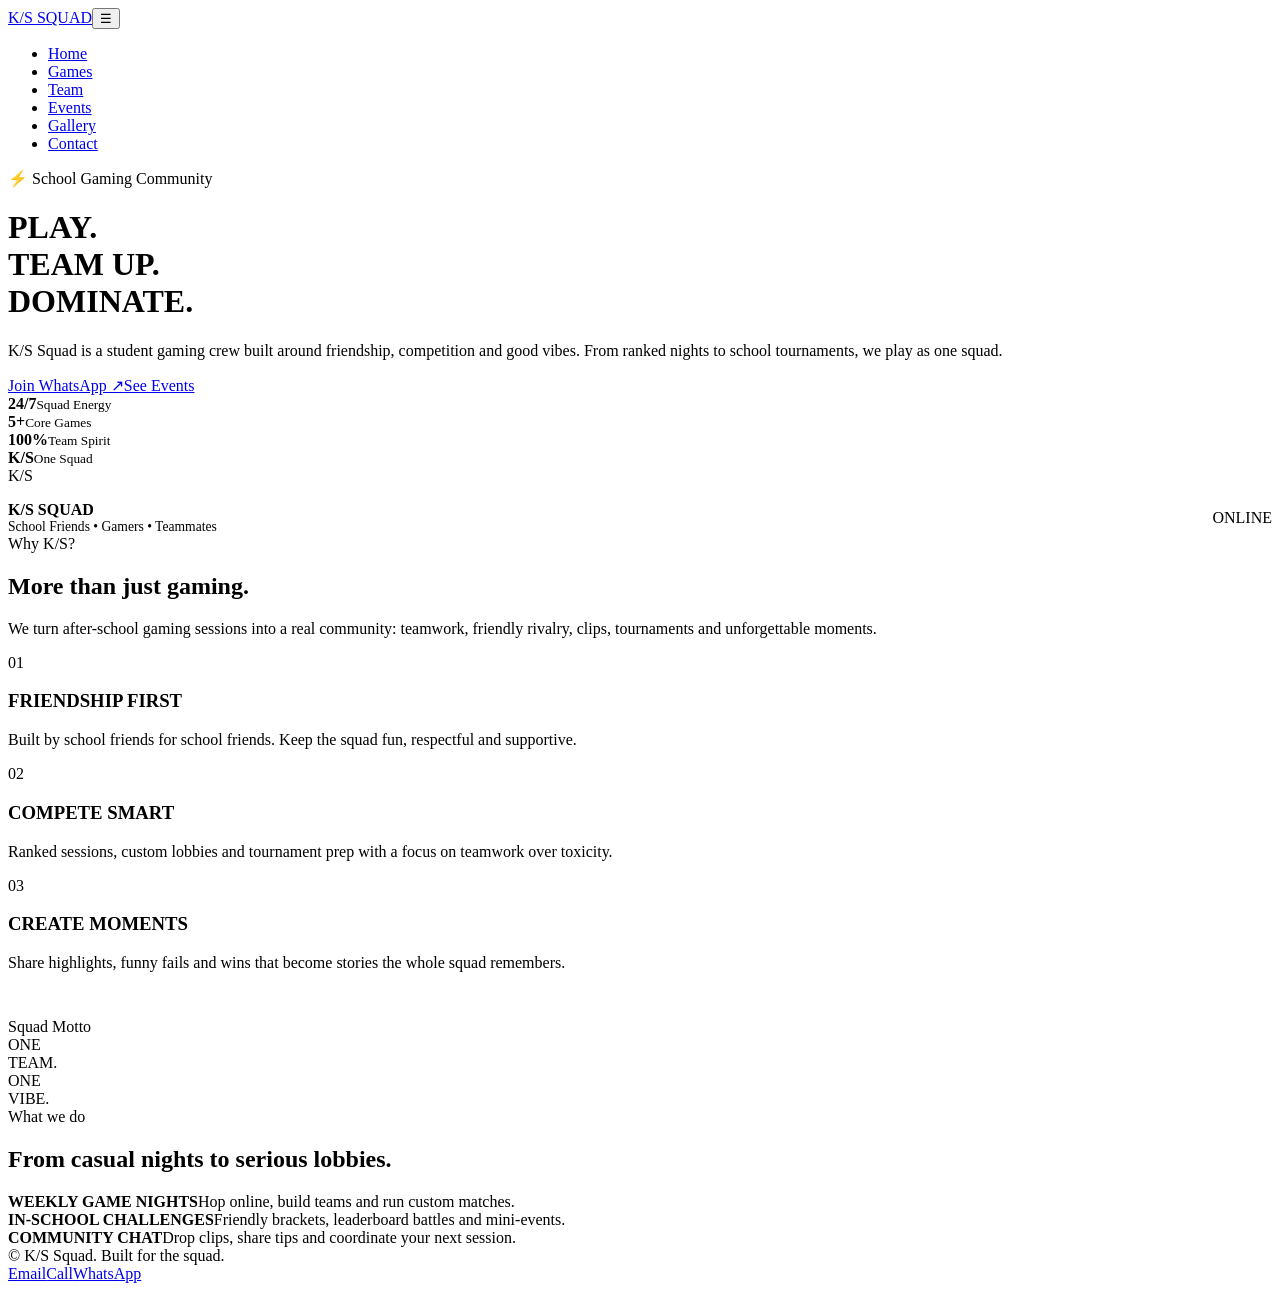
==== index.html @ b1509d1a "Add files via upload" ====
<!doctype html><html lang="en"><head><meta charset="utf-8"><meta name="viewport" content="width=device-width,initial-scale=1"><title>K/S Squad — School Gaming Community</title><link rel="stylesheet" href="css/style.css"></head><body>
<nav class="nav"><div class="container nav-inner"><a class="brand" href="index.html">K/S <span>SQUAD</span></a><button class="menu-btn">☰</button><ul class="nav-links"><li><a class="active" href="index.html">Home</a></li><li><a href="games.html">Games</a></li><li><a href="team.html">Team</a></li><li><a href="events.html">Events</a></li><li><a href="gallery.html">Gallery</a></li><li><a href="contact.html">Contact</a></li></ul></div></nav>
<header class="hero"><div class="container hero-grid"><div class="reveal"><span class="eyebrow">⚡ School Gaming Community</span><h1>PLAY.<br><span class="cyan">TEAM UP.</span><br><span class="pink">DOMINATE.</span></h1><p>K/S Squad is a student gaming crew built around friendship, competition and good vibes. From ranked nights to school tournaments, we play as one squad.</p><div class="cta-row"><a class="btn primary" href="https://wa.me/94740428118" target="_blank">Join WhatsApp ↗</a><a class="btn" href="events.html">See Events</a></div><div class="stats"><div class="stat"><b>24/7</b><small>Squad Energy</small></div><div class="stat"><b>5+</b><small>Core Games</small></div><div class="stat"><b>100%</b><small>Team Spirit</small></div><div class="stat"><b>K/S</b><small>One Squad</small></div></div></div><div class="hero-card reveal"><div class="logo-mark">K<span>/</span>S</div><div style="display:flex;justify-content:space-between;align-items:center;margin-top:16px"><div><b style="font:700 1rem Orbitron">K/S SQUAD</b><div style="color:var(--muted);font-size:.85rem">School Friends • Gamers • Teammates</div></div><span class="status">ONLINE</span></div></div></div></header>
<section class="section"><div class="container"><div class="section-head reveal"><div><div class="kicker">Why K/S?</div><h2>More than just gaming.</h2></div><p class="section-intro">We turn after-school gaming sessions into a real community: teamwork, friendly rivalry, clips, tournaments and unforgettable moments.</p></div><div class="grid-3"><div class="card reveal"><div class="icon">01</div><h3>FRIENDSHIP FIRST</h3><p>Built by school friends for school friends. Keep the squad fun, respectful and supportive.</p></div><div class="card reveal"><div class="icon">02</div><h3>COMPETE SMART</h3><p>Ranked sessions, custom lobbies and tournament prep with a focus on teamwork over toxicity.</p></div><div class="card reveal"><div class="icon">03</div><h3>CREATE MOMENTS</h3><p>Share highlights, funny fails and wins that become stories the whole squad remembers.</p></div></div></div></section>
<section class="section" style="padding-top:30px"><div class="container feature"><div class="feature-box reveal"><div class="kicker">Squad Motto</div><div class="feature-title">ONE<br>TEAM.<br>ONE<br>VIBE.</div></div><div class="reveal"><div class="kicker">What we do</div><h2>From casual nights to serious lobbies.</h2><div class="timeline"><div><b>WEEKLY GAME NIGHTS</b><span>Hop online, build teams and run custom matches.</span></div><div><b>IN-SCHOOL CHALLENGES</b><span>Friendly brackets, leaderboard battles and mini-events.</span></div><div><b>COMMUNITY CHAT</b><span>Drop clips, share tips and coordinate your next session.</span></div></div></div></div></section>
<footer class="footer"><div class="container footer-row"><div>© <span data-year></span> K/S Squad. Built for the squad.</div><div class="socials"><a href="mailto:24karen@gmail.com">Email</a><a href="tel:+94740428118">Call</a><a href="https://wa.me/94740428118" target="_blank">WhatsApp</a></div></div></footer><script src="js/app.js"></script></body></html>
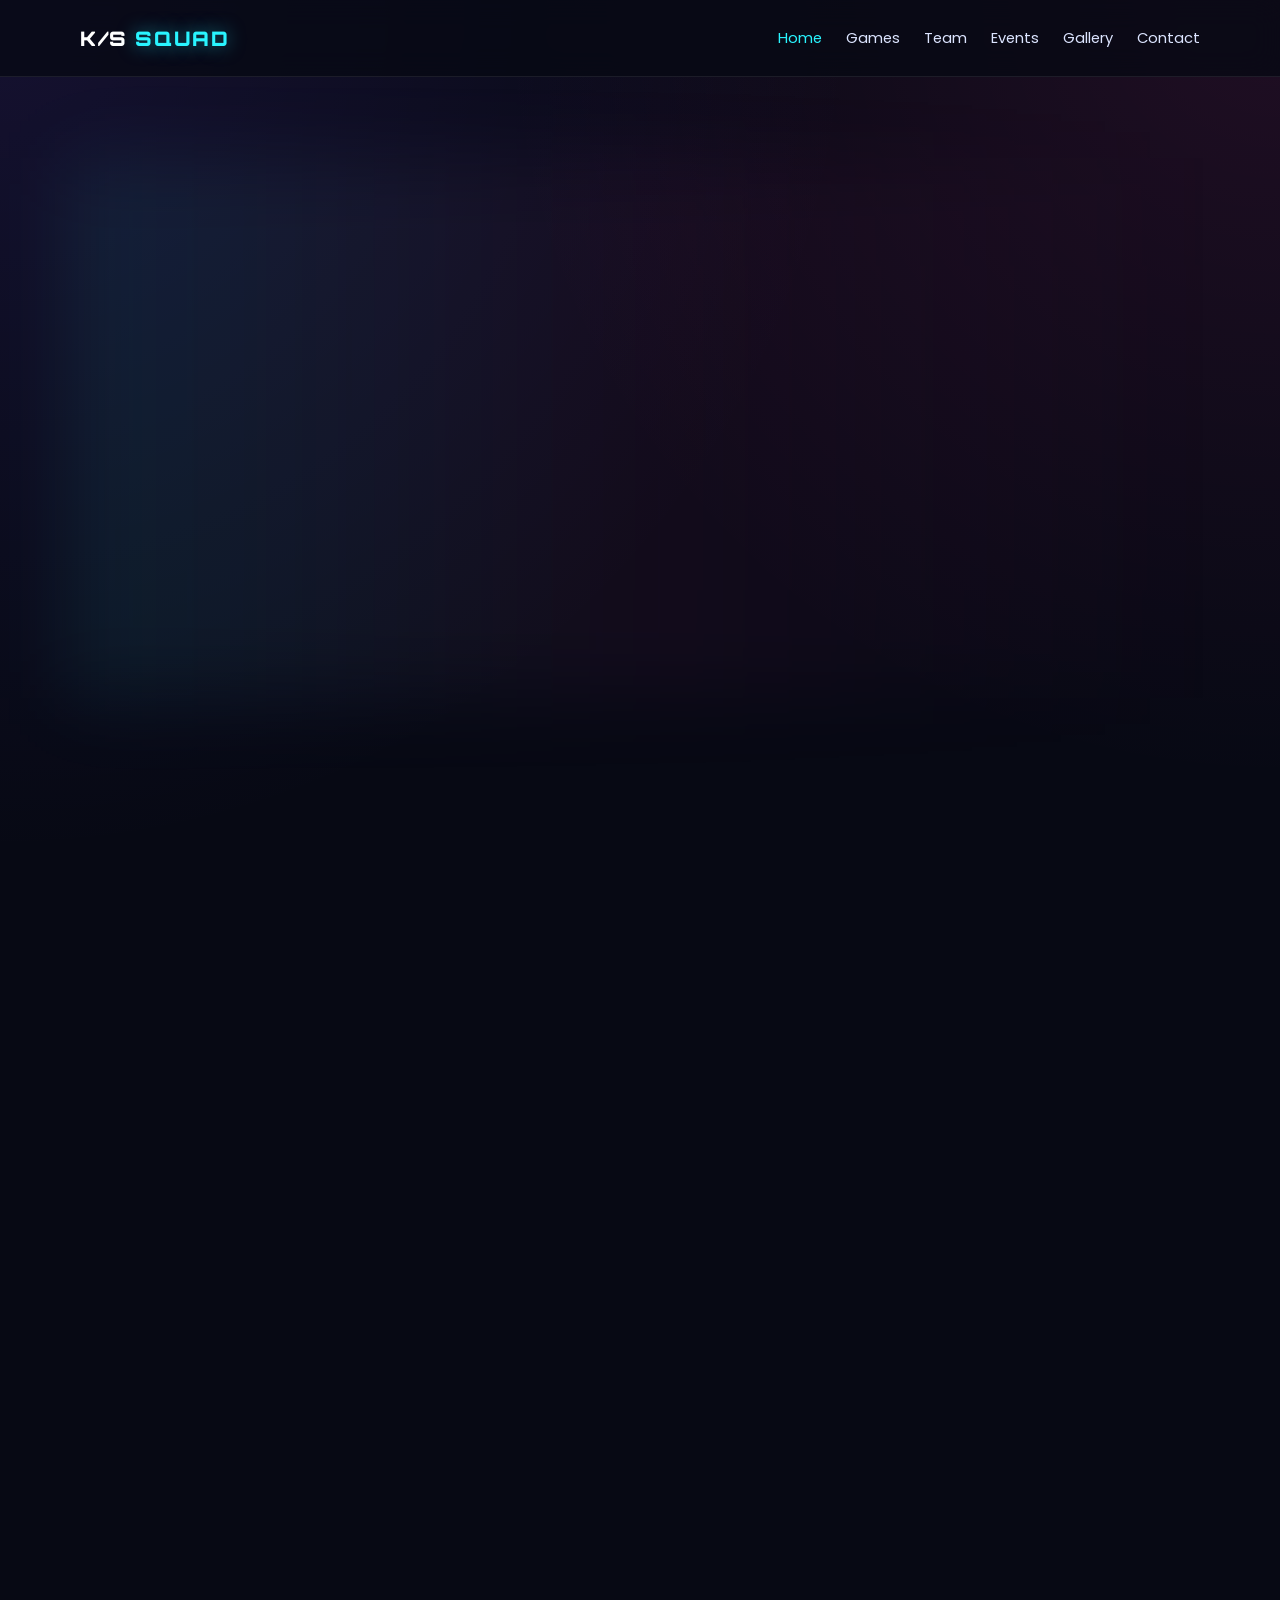
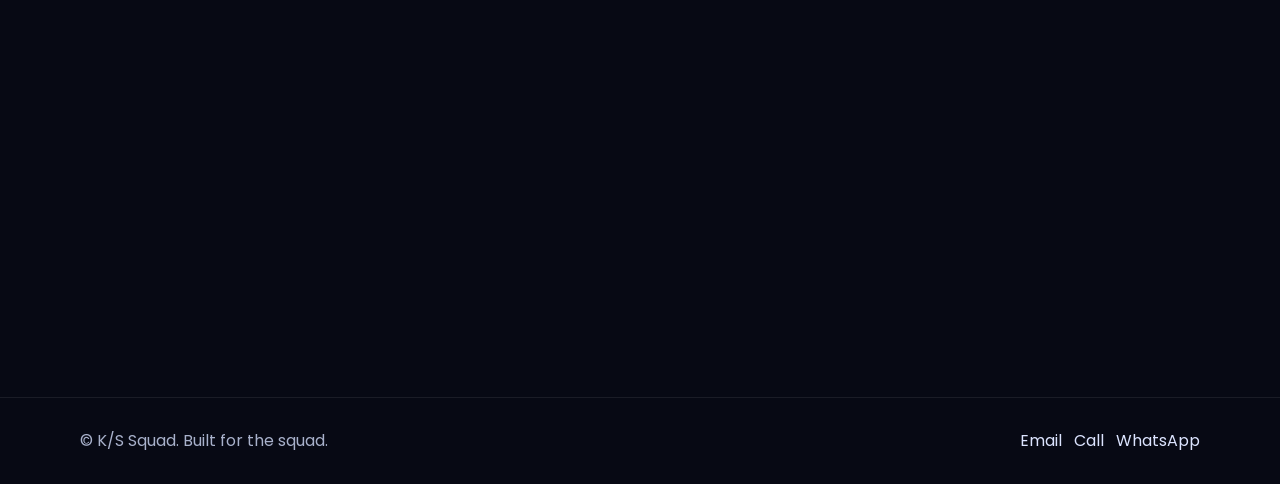
==== commit 4d57640a: "Update index.html" ====
--- a/index.html
+++ b/index.html
@@ -1,4 +1,4 @@
-<!doctype html><html lang="en"><head><meta charset="utf-8"><meta name="viewport" content="width=device-width,initial-scale=1"><title>K/S Squad — School Gaming Community</title><link rel="stylesheet" href="css/style.css"></head><body>
+<!doctype html><html lang="en"><head><meta charset="utf-8"><meta name="viewport" content="width=device-width,initial-scale=1"><title>K/S Squad — School Gaming Community</title><link rel="stylesheet" href="style.css"></head><body>
 <nav class="nav"><div class="container nav-inner"><a class="brand" href="index.html">K/S <span>SQUAD</span></a><button class="menu-btn">☰</button><ul class="nav-links"><li><a class="active" href="index.html">Home</a></li><li><a href="games.html">Games</a></li><li><a href="team.html">Team</a></li><li><a href="events.html">Events</a></li><li><a href="gallery.html">Gallery</a></li><li><a href="contact.html">Contact</a></li></ul></div></nav>
 <header class="hero"><div class="container hero-grid"><div class="reveal"><span class="eyebrow">⚡ School Gaming Community</span><h1>PLAY.<br><span class="cyan">TEAM UP.</span><br><span class="pink">DOMINATE.</span></h1><p>K/S Squad is a student gaming crew built around friendship, competition and good vibes. From ranked nights to school tournaments, we play as one squad.</p><div class="cta-row"><a class="btn primary" href="https://wa.me/94740428118" target="_blank">Join WhatsApp ↗</a><a class="btn" href="events.html">See Events</a></div><div class="stats"><div class="stat"><b>24/7</b><small>Squad Energy</small></div><div class="stat"><b>5+</b><small>Core Games</small></div><div class="stat"><b>100%</b><small>Team Spirit</small></div><div class="stat"><b>K/S</b><small>One Squad</small></div></div></div><div class="hero-card reveal"><div class="logo-mark">K<span>/</span>S</div><div style="display:flex;justify-content:space-between;align-items:center;margin-top:16px"><div><b style="font:700 1rem Orbitron">K/S SQUAD</b><div style="color:var(--muted);font-size:.85rem">School Friends • Gamers • Teammates</div></div><span class="status">ONLINE</span></div></div></div></header>
 <section class="section"><div class="container"><div class="section-head reveal"><div><div class="kicker">Why K/S?</div><h2>More than just gaming.</h2></div><p class="section-intro">We turn after-school gaming sessions into a real community: teamwork, friendly rivalry, clips, tournaments and unforgettable moments.</p></div><div class="grid-3"><div class="card reveal"><div class="icon">01</div><h3>FRIENDSHIP FIRST</h3><p>Built by school friends for school friends. Keep the squad fun, respectful and supportive.</p></div><div class="card reveal"><div class="icon">02</div><h3>COMPETE SMART</h3><p>Ranked sessions, custom lobbies and tournament prep with a focus on teamwork over toxicity.</p></div><div class="card reveal"><div class="icon">03</div><h3>CREATE MOMENTS</h3><p>Share highlights, funny fails and wins that become stories the whole squad remembers.</p></div></div></div></section>
--- a/style.css
+++ b/style.css
@@ -0,0 +1,16 @@
+@import url('https://fonts.googleapis.com/css2?family=Orbitron:wght@400;600;700;800;900&family=Poppins:wght@300;400;500;600;700&display=swap');
+:root{--bg:#070914;--panel:#0d1224;--panel2:#111831;--cyan:#29f4ff;--pink:#ff3cac;--purple:#7c4dff;--text:#f3f7ff;--muted:#a8b1cb;--line:rgba(255,255,255,.08);--glow:0 0 30px rgba(41,244,255,.2)}
+*{box-sizing:border-box;margin:0;padding:0}html{scroll-behavior:smooth}body{font-family:Poppins,sans-serif;background:radial-gradient(circle at top left,rgba(124,77,255,.12),transparent 35%),radial-gradient(circle at top right,rgba(255,60,172,.10),transparent 32%),var(--bg);color:var(--text);line-height:1.6;overflow-x:hidden}.container{width:min(1120px,92%);margin:auto}.nav{position:sticky;top:0;z-index:1000;background:rgba(7,9,20,.78);backdrop-filter:blur(14px);border-bottom:1px solid var(--line)}.nav-inner{height:76px;display:flex;align-items:center;justify-content:space-between;gap:20px}.brand{font:900 1.25rem Orbitron,sans-serif;letter-spacing:.08em;text-decoration:none;color:#fff}.brand span{color:var(--cyan);text-shadow:0 0 18px rgba(41,244,255,.5)}.nav-links{display:flex;gap:24px;list-style:none}.nav-links a{color:#dce4ff;text-decoration:none;font-size:.92rem;transition:.25s}.nav-links a:hover,.nav-links a.active{color:var(--cyan)}.menu-btn{display:none;background:none;border:1px solid var(--line);color:#fff;border-radius:10px;padding:9px 12px;font-size:1.1rem}
+.hero{min-height:88vh;display:grid;place-items:center;position:relative;padding:90px 0}.hero:before{content:"";position:absolute;inset:10% 5% auto;height:540px;background:linear-gradient(90deg,rgba(41,244,255,.08),rgba(255,60,172,.05),transparent);filter:blur(40px);pointer-events:none}.hero-grid{display:grid;grid-template-columns:1.15fr .85fr;gap:50px;align-items:center}.eyebrow{display:inline-flex;align-items:center;gap:8px;border:1px solid rgba(41,244,255,.22);background:rgba(41,244,255,.05);padding:8px 13px;border-radius:999px;color:var(--cyan);font-size:.78rem;font-weight:600;letter-spacing:.12em;text-transform:uppercase}.hero h1{font:900 clamp(3rem,7vw,6.3rem)/.95 Orbitron,sans-serif;margin:22px 0}.hero h1 .cyan{color:var(--cyan);text-shadow:0 0 25px rgba(41,244,255,.35)}.hero h1 .pink{color:var(--pink);text-shadow:0 0 25px rgba(255,60,172,.3)}.hero p{color:var(--muted);max-width:650px;font-size:1.03rem}.cta-row{display:flex;gap:13px;flex-wrap:wrap;margin-top:30px}.btn{display:inline-flex;align-items:center;justify-content:center;gap:9px;text-decoration:none;border:1px solid var(--line);padding:12px 18px;border-radius:12px;color:#fff;font-weight:700;transition:.25s;cursor:pointer;background:rgba(255,255,255,.03)}.btn.primary{background:linear-gradient(135deg,var(--cyan),#6d6dff);color:#041018;border:none;box-shadow:var(--glow)}.btn.pink{background:linear-gradient(135deg,var(--pink),#8b4dff);border:none}.btn:hover{transform:translateY(-2px);filter:brightness(1.08)}
+.hero-card{position:relative;border:1px solid var(--line);background:linear-gradient(160deg,rgba(18,27,55,.92),rgba(8,12,27,.96));padding:26px;border-radius:24px;box-shadow:0 20px 80px rgba(0,0,0,.35)}.hero-card:after{content:"";position:absolute;inset:0;border-radius:24px;box-shadow:inset 0 0 60px rgba(41,244,255,.04);pointer-events:none}.logo-mark{width:100%;aspect-ratio:1.1/1;border-radius:22px;display:grid;place-items:center;background:radial-gradient(circle at 30% 30%,rgba(41,244,255,.35),transparent 28%),radial-gradient(circle at 70% 65%,rgba(255,60,172,.25),transparent 30%),#090e20;border:1px solid rgba(255,255,255,.08);font:900 clamp(4rem,11vw,8rem) Orbitron;color:#fff;text-shadow:0 0 25px rgba(41,244,255,.45)}.logo-mark span{color:var(--cyan)}
+.stats{display:grid;grid-template-columns:repeat(4,1fr);gap:14px;margin-top:35px}.stat,.card{border:1px solid var(--line);background:rgba(255,255,255,.025);border-radius:16px;padding:18px}.stat b{font:800 1.45rem Orbitron}.stat small{display:block;color:var(--muted);margin-top:4px}
+.section{padding:95px 0}.section-head{display:flex;align-items:end;justify-content:space-between;gap:20px;margin-bottom:35px}.kicker{color:var(--cyan);font-size:.78rem;font-weight:700;letter-spacing:.15em;text-transform:uppercase}.section h2{font:800 clamp(2rem,4vw,3rem) Orbitron;margin-top:8px}.section-intro{color:var(--muted);max-width:650px}.grid-3{display:grid;grid-template-columns:repeat(3,1fr);gap:20px}.grid-4{display:grid;grid-template-columns:repeat(4,1fr);gap:16px}.card h3{font:700 1.1rem Orbitron;margin-bottom:8px}.card p{color:var(--muted);font-size:.92rem}.game-card{min-height:240px;display:flex;flex-direction:column;justify-content:flex-end;position:relative;overflow:hidden}.game-card:before{content:"";position:absolute;inset:0;background:linear-gradient(135deg,rgba(41,244,255,.14),rgba(124,77,255,.07));transition:.3s}.game-card:hover:before{transform:scale(1.08)}.game-card>*{position:relative}.icon{width:48px;height:48px;border-radius:14px;display:grid;place-items:center;background:rgba(41,244,255,.08);border:1px solid rgba(41,244,255,.18);color:var(--cyan);font-weight:800;margin-bottom:18px}.tag{display:inline-block;font-size:.72rem;padding:5px 9px;border:1px solid var(--line);border-radius:999px;color:#cbd4ef;margin-right:6px;margin-top:8px}
+.feature{display:grid;grid-template-columns:.85fr 1.15fr;gap:34px;align-items:center}.feature-box{min-height:350px;border-radius:24px;border:1px solid var(--line);background:linear-gradient(145deg,#0c1226,#0a0e1e);padding:30px;position:relative;overflow:hidden}.feature-box:before,.feature-box:after{content:"";position:absolute;border-radius:999px;filter:blur(20px)}.feature-box:before{width:180px;height:180px;right:-40px;top:-40px;background:rgba(41,244,255,.18)}.feature-box:after{width:150px;height:150px;left:-40px;bottom:-40px;background:rgba(255,60,172,.14)}.feature-title{font:800 3rem Orbitron;margin-top:75px;position:relative}.timeline{display:grid;gap:14px;margin-top:22px}.timeline div{border-left:2px solid var(--cyan);padding:12px 16px;background:rgba(255,255,255,.02);border-radius:0 12px 12px 0}.timeline b{display:block;font:700 1rem Orbitron}
+.team{position:relative;overflow:hidden}.avatar{width:74px;height:74px;border-radius:50%;display:grid;place-items:center;font:800 1.05rem Orbitron;background:linear-gradient(135deg,var(--cyan),var(--purple));color:#071018;margin-bottom:15px}.role{color:var(--pink);font-size:.78rem;text-transform:uppercase;letter-spacing:.1em;font-weight:700}.member-links{display:flex;gap:8px;margin-top:13px}.member-links a{color:#d7e2ff;text-decoration:none;font-size:.85rem}
+.table{width:100%;border-collapse:collapse}.table th,.table td{text-align:left;padding:14px;border-bottom:1px solid var(--line)}.table th{font:700 .8rem Orbitron;color:var(--cyan)}.status{display:inline-block;padding:5px 9px;border-radius:999px;font-size:.72rem;background:rgba(41,244,255,.08);color:var(--cyan);border:1px solid rgba(41,244,255,.2)}
+.contact-wrap{display:grid;grid-template-columns:.8fr 1.2fr;gap:24px}.contact-list{display:grid;gap:12px}.contact-item{padding:16px;border:1px solid var(--line);border-radius:14px;background:rgba(255,255,255,.025)}.contact-item small{display:block;color:var(--muted)}.contact-item a{color:#fff;text-decoration:none}.form{display:grid;gap:13px}.input,.textarea,.select{width:100%;background:#0a0f20;color:#fff;border:1px solid var(--line);padding:13px 14px;border-radius:12px;font:inherit;outline:none}.input:focus,.textarea:focus,.select:focus{border-color:rgba(41,244,255,.5);box-shadow:0 0 0 3px rgba(41,244,255,.06)}.textarea{min-height:150px;resize:vertical}
+.gallery{display:grid;grid-template-columns:2fr 1fr 1fr;grid-auto-rows:180px;gap:14px}.gallery div{border-radius:18px;border:1px solid var(--line);background:linear-gradient(135deg,rgba(41,244,255,.15),rgba(255,60,172,.12),#0e1427);display:grid;place-items:center;font:700 1rem Orbitron;color:rgba(255,255,255,.85)}.gallery div:first-child{grid-row:span 2}.gallery div:nth-child(4){grid-column:span 2}
+.footer{border-top:1px solid var(--line);padding:30px 0;color:var(--muted)}.footer-row{display:flex;justify-content:space-between;gap:20px;align-items:center}.socials{display:flex;gap:12px}.socials a{color:#dce4ff;text-decoration:none}
+.reveal{opacity:0;transform:translateY(18px);transition:.65s ease}.reveal.show{opacity:1;transform:none}.page-hero{padding:75px 0 35px}.page-hero .hero-title{font:800 clamp(2.5rem,5vw,4.5rem) Orbitron;margin:10px 0}.page-hero p{max-width:700px;color:var(--muted)}
+@media(max-width:900px){.hero-grid,.feature,.contact-wrap{grid-template-columns:1fr}.grid-4{grid-template-columns:repeat(2,1fr)}.grid-3{grid-template-columns:1fr 1fr}.stats{grid-template-columns:repeat(2,1fr)}.nav-links{position:absolute;top:76px;left:0;right:0;background:#080c1b;border-bottom:1px solid var(--line);padding:18px 4%;display:none;flex-direction:column}.nav-links.open{display:flex}.menu-btn{display:block}}
+@media(max-width:620px){.grid-3,.grid-4{grid-template-columns:1fr}.stats{grid-template-columns:1fr 1fr}.hero{min-height:auto;padding:70px 0}.section{padding:70px 0}.gallery{grid-template-columns:1fr 1fr;grid-auto-rows:150px}.gallery div:first-child{grid-row:span 1}.gallery div:nth-child(4){grid-column:span 1}.footer-row{flex-direction:column;align-items:flex-start}.hero h1{font-size:3.2rem}}
